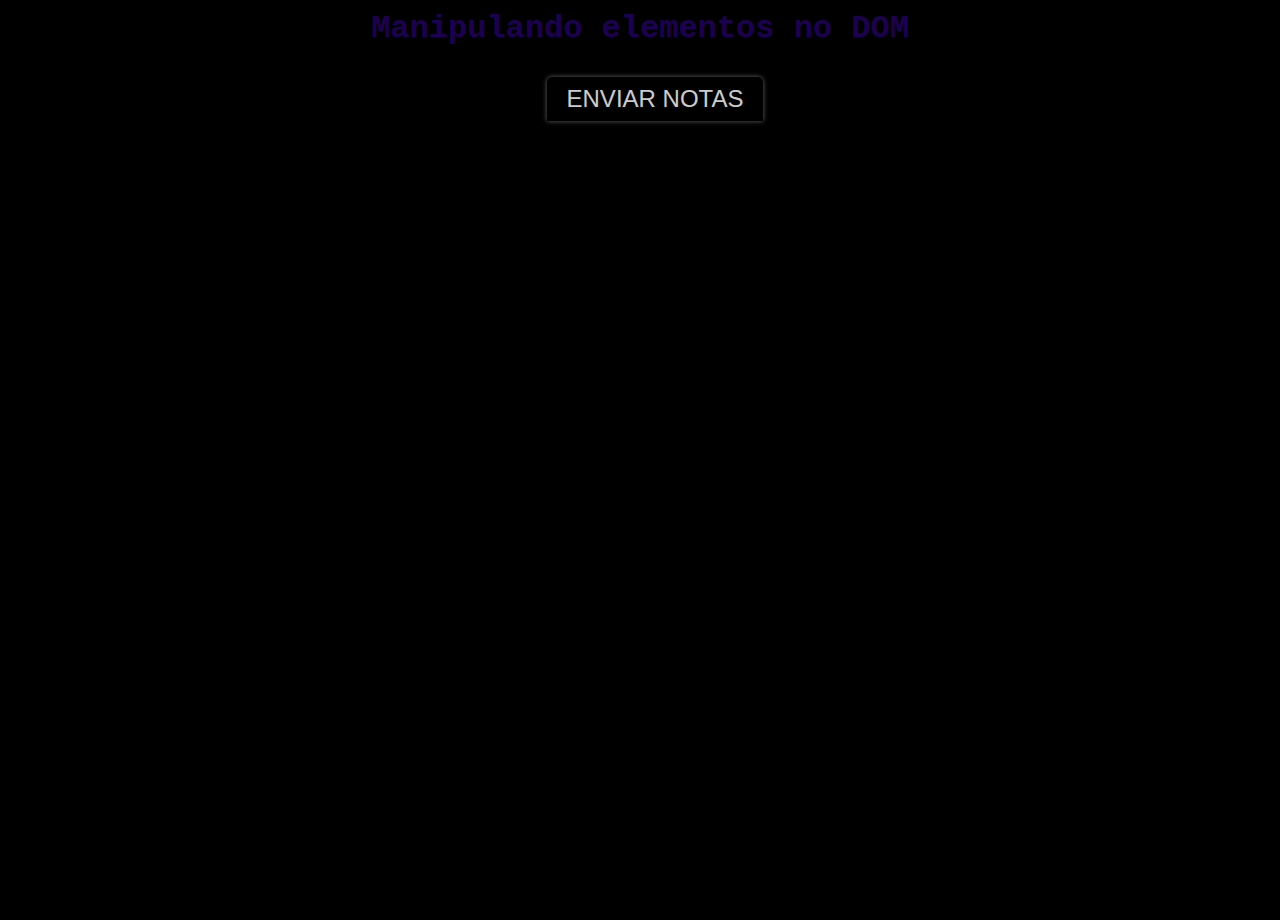
==== desafio3/index.html @ 652a2b10 "eventos com js, eventListener e querySelector, funções, Hoisting" ====
<!DOCTYPE html>
<html lang="en" >
<head>
  <meta charset="UTF-8">
  <title>Manipulando o DOM - Aula 2</title>
  <link rel="stylesheet" href="./style.css">
</head>
<body>
  <div class="container">

    <h1 class="page-title">
      Manipulando elementos no DOM</h1>

      <button id="calcular">Enviar notas</button>

      <h1 class="resultado"></h1>

      <h2 class="resultado"></h2>

  </div>

  <a href="https://alura.com.br/" target="_blank"><img src="https://www.alura.com.br/assets/img/home/alura-logo.svg" alt="" class="alura-logo"></a>

  <script defer src="main.js"></script>
</body>
</html>
---- desafio3/style.css ----
* {
    margin: 0;
    padding: 0;
  }
  
  body {
    font-family: "Roboto Mono", monospace;
    min-height: 400px;
    background-color: #000000;
    background-size: 80vh;
    color: rgb(29, 0, 82);
    background-image: url("https://i.ytimg.com/vi/XIXYk6xIhZs/maxresdefault.jpg");
    background-size: cover;
    background-repeat: no-repeat;
  }
  
  .container {
    text-align: center;
    padding: 10px;
    height: 100vh;
    display: flex;
    align-items: center;
    flex-direction: column;
    text-align: center;
  }
  
  .alura-logo {
    width: 40px;
    position: absolute;
    top: 10px;
    right: 10px;
  }
  
  button {
    margin-left: 10px;
    font-size: 24px;
    font-family: "Futura Lt BT", sans-serif;
    background-color: black;
    background-repeat: no-repeat;
    text-transform: uppercase;
    cursor: pointer;
    overflow: hidden;
    outline: none;
    padding: 8px 20px 8px 20px;
    color: white;
    box-shadow: 0px 0px 5px gray;
    border-radius: 5px 5px 0 0;
    border: none;
    transition: 500ms;
    opacity: 0.8;
    margin-top: 30px;
    margin-left: 30px;
  }
  
  button:hover {
    color: white;
    background-color: gray;
  }
  
  button:active {
    color: black;
    background-color: white;
  }
  
  .resultado {
    margin-bottom: 30px;
  }
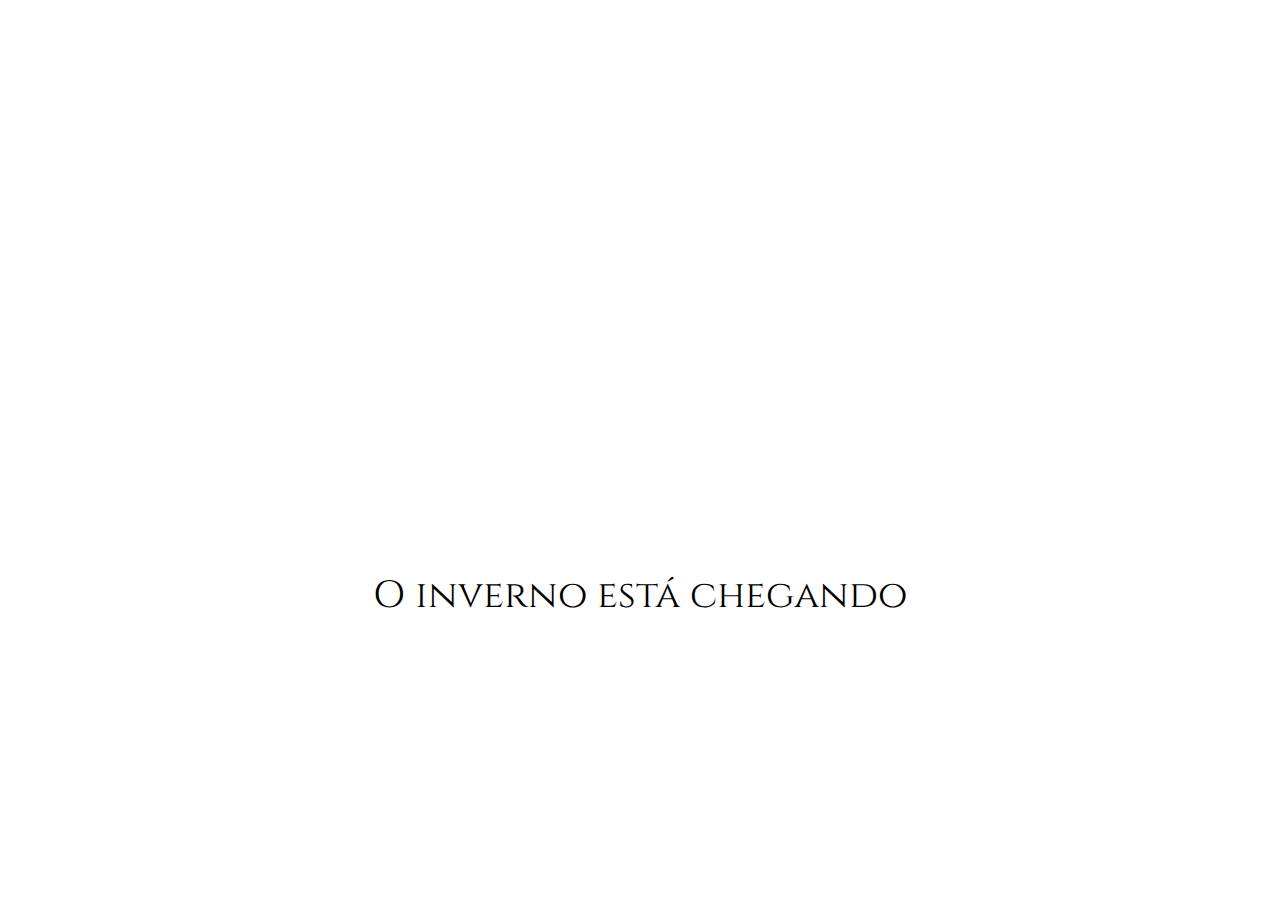
==== commit 79b0ed42: "projeto robotron entendido" ====
--- a/desafio3/index.html
+++ b/desafio3/index.html
@@ -2,25 +2,21 @@
 <html lang="en" >
 <head>
   <meta charset="UTF-8">
-  <title>Manipulando o DOM - Aula 2</title>
+  <title>Manipulando o DOM - Aula 1</title>
   <link rel="stylesheet" href="./style.css">
 </head>
 <body>
-  <div class="container">
 
-    <h1 class="page-title">
-      Manipulando elementos no DOM</h1>
+<!-- fonte  --> 
+<link rel="preconnect" href="https://fonts.googleapis.com"> 
+<link rel="preconnect" href="https://fonts.gstatic.com" crossorigin>
+<link href="https://fonts.googleapis.com/css2?family=Cinzel:wght@600&display=swap" rel="stylesheet">
+<!-- fonte  -->
 
-      <button id="calcular">Enviar notas</button>
+<section class="container">
+<div class="trono"></div>
+<p id="texto">O inverno está chegando</p>
+</section>
 
-      <h1 class="resultado"></h1>
-
-      <h2 class="resultado"></h2>
-
-  </div>
-
-  <a href="https://alura.com.br/" target="_blank"><img src="https://www.alura.com.br/assets/img/home/alura-logo.svg" alt="" class="alura-logo"></a>
-
-  <script defer src="main.js"></script>
 </body>
 </html>--- a/desafio3/style.css
+++ b/desafio3/style.css
@@ -1,67 +1,33 @@
 * {
-    margin: 0;
-    padding: 0;
-  }
-  
-  body {
-    font-family: "Roboto Mono", monospace;
-    min-height: 400px;
-    background-color: #000000;
-    background-size: 80vh;
-    color: rgb(29, 0, 82);
-    background-image: url("https://i.ytimg.com/vi/XIXYk6xIhZs/maxresdefault.jpg");
-    background-size: cover;
-    background-repeat: no-repeat;
-  }
-  
-  .container {
-    text-align: center;
-    padding: 10px;
-    height: 100vh;
-    display: flex;
-    align-items: center;
-    flex-direction: column;
-    text-align: center;
-  }
-  
-  .alura-logo {
-    width: 40px;
-    position: absolute;
-    top: 10px;
-    right: 10px;
-  }
-  
-  button {
-    margin-left: 10px;
-    font-size: 24px;
-    font-family: "Futura Lt BT", sans-serif;
-    background-color: black;
-    background-repeat: no-repeat;
-    text-transform: uppercase;
-    cursor: pointer;
-    overflow: hidden;
-    outline: none;
-    padding: 8px 20px 8px 20px;
-    color: white;
-    box-shadow: 0px 0px 5px gray;
-    border-radius: 5px 5px 0 0;
-    border: none;
-    transition: 500ms;
-    opacity: 0.8;
-    margin-top: 30px;
-    margin-left: 30px;
-  }
-  
-  button:hover {
-    color: white;
-    background-color: gray;
-  }
-  
-  button:active {
-    color: black;
-    background-color: white;
-  }
-  
-  .resultado {
-    margin-bottom: 30px;
-  }+  margin: 0;
+  padding: 0;
+}
+
+body {
+  background: var(--cor-fundo);
+  color: var(--cor-fonte);
+  font-family: 'Cinzel', serif;
+  font-size: 38px;
+  user-select: none;
+  transition: 2s;
+}
+
+.container {
+  height: 90vh;
+  width: 100%;
+  display: flex;
+  flex-direction: column;
+  justify-content: center;
+  align-items: center;
+}
+
+.trono {
+  background-image: url("https://caelum-online-public.s3.amazonaws.com/1369-alura-mais-dark-mode/trono-preto.png");
+  background-size: cover;
+  width: 450px;
+  height: 350px;
+  margin-bottom: 30px;
+  position: relative;
+  top: 10%;
+  right: 5%;
+}